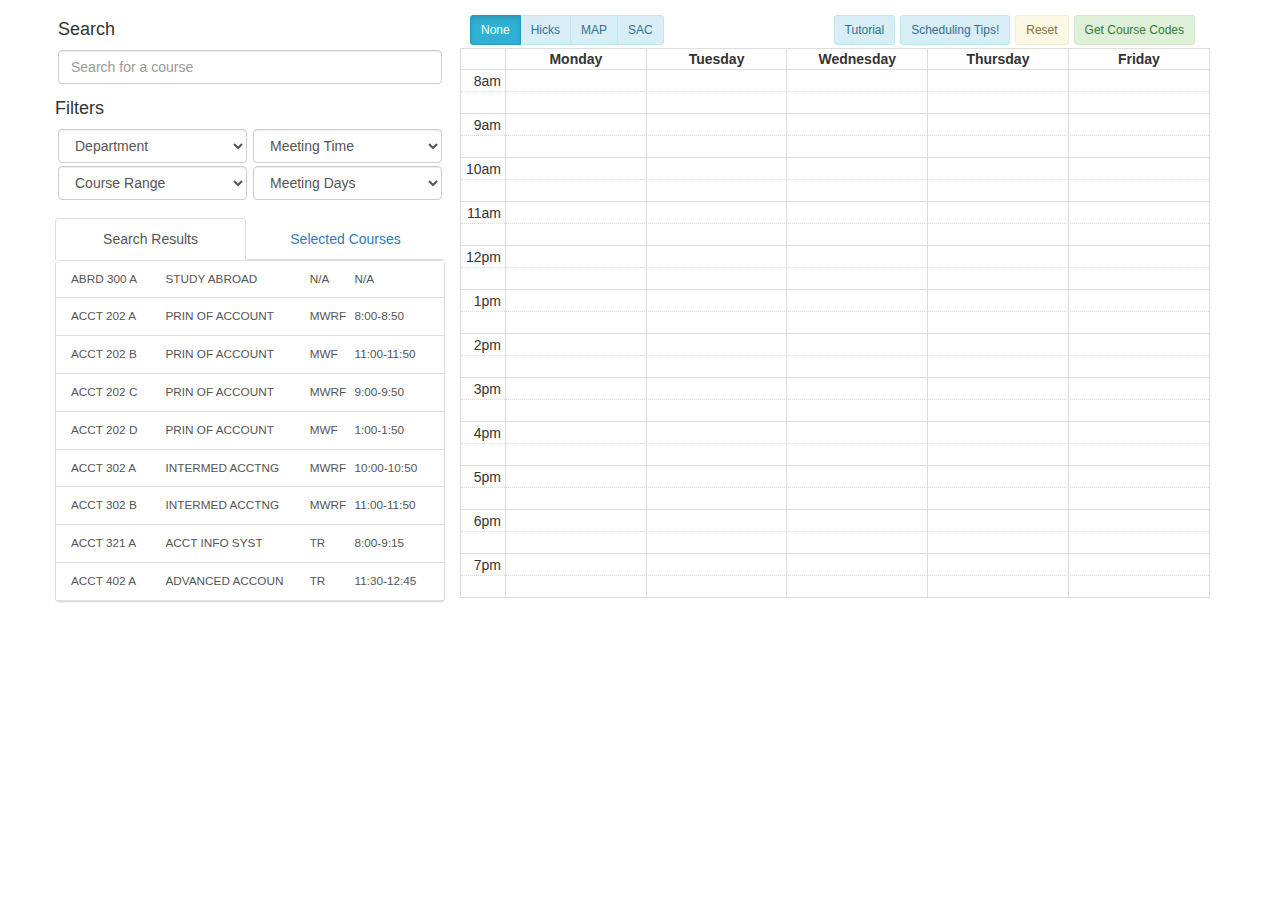
==== tests.html @ 4ca56b04 "Moved tests to a different html file" ====
﻿<!DOCTYPE html>
<html>

<head>
    <meta charset="UTF-8" name="viewport" content="width=device-width, initial-scale=1, maximum-scale=1">
    <title>GCC Class Schedule Visualizer</title>

    <link href='lib/fullcalendar.css' rel='stylesheet' />
    <link href='lib/bootstrap.css' rel='stylesheet' />
    <link href="lib/bootstrap-tour.min.css" rel="stylesheet">
    <link href='styles/main.css' rel='stylesheet' />
    <link href="styles/material-icons.css" rel="stylesheet">

    <script src='lib/moment.min.js'></script>
    <script src='lib/jquery.min.js'></script>
    <script src='lib/bootstrap-notify-3.1.3/bootstrap-notify.min.js'></script>
    <script src='lib/bootstrap.js'></script>
    <script src="lib/bootstrap-tour.min.js"></script>
    <script src='lib/fullcalendar.js'></script>
    <script src='scripts/courses.js'></script>
    <script src='scripts/miscdata.js'></script>
    <script src='scripts/main.js'></script>
    <script src='scripts/testing.js'></script>
    <script src="lib/clipboard.js"></script>
</head>

<body>
    <div class="container">
        <div class="row">
            <div id='sidebar' class="col-md-4">
                <div class="row search-row">
                    <h4 style="margin-top:0px;">Search</h4>
                    <div class="form-group">
                        <input type="text" class="form-control" name="searchfield" id="searchfield" placeholder="Search for a course">
                    </div>
                </div>
                <div class="form-group filter-group row">
                    <h4>Filters</h4>
                    <div class="col-md-6 filter-item">
                        <select name="department" id="department" class="form-control">
                            <option value="">Department</option>
                            <option value="ABRD">ABRD</option>
                            <option value="ACCT">ACCT</option>
                            <option value="ART">ART</option>
                            <option value="ASTR">ASTR</option>
                            <option value="BIOL">BIOL</option>
                            <option value="BUSA">BUSA</option>
                            <option value="CHEM">CHEM</option>
                            <option value="CHIN">CHIN</option>
                            <option value="COMM">COMM</option>
                            <option value="COMP">COMP</option>
                            <option value="ECON">ECON</option>
                            <option value="EDUC">EDUC</option>
                            <option value="ELEE">ELEE</option>
                            <option value="ENGL">ENGL</option>
                            <option value="ENGR">ENGR</option>
                            <option value="ENTR">ENTR</option>
                            <option value="EXER">EXER</option>
                            <option value="FREN">FREN</option>
                            <option value="GEOL">GEOL</option>
                            <option value="GERM">GERM</option>
                            <option value="GOBL">GOBL</option>
                            <option value="GREK">GREK</option>
                            <option value="HIST">HIST</option>
                            <option value="HUMA">HUMA</option>
                            <option value="LATN">LATN</option>
                            <option value="LEGL">LEGL</option>
                            <option value="MATH">MATH</option>
                            <option value="MECE">MECE</option>
                            <option value="MUSI">MUSI</option>
                            <option value="PHIL">PHIL</option>
                            <option value="PHYE">PHYE</option>
                            <option value="PHYS">PHYS</option>
                            <option value="POLS">POLS</option>
                            <option value="PSYC">MECE</option>
                            <option value="RELI">RELI</option>
                            <option value="SCIC">SCIC</option>
                            <option value="SEDU">SEDU</option>
                            <option value="SOCI">SOCI</option>
                            <option value="SOCW">SOCW</option>
                            <option value="SPAN">SPAN</option>
                            <option value="SSFT">SSFT</option>
                            <option value="THEA">THEA</option>
                            <option value="WRIT">WRIT</option>
                        </select>
                    </div>

                    <div class="col-md-6 filter-item">
                        <select name="time" id="time" class="form-control">
                            <option value="">Meeting Time</option>
                            <option value="Morning">Morning</option>
                            <option value="Afternoon">Afternoon</option>
                            <option value="Evening">Evening</option>
                        </select>
                    </div>

                    <div class="col-md-6 filter-item">
                        <select name="course" id="course" class="form-control">
                            <option value="">Course Range</option>
                            <option value="100">100-199</option>
                            <option value="200">200-299</option>
                            <option value="300">300-399</option>
                            <option value="400">400-499</option>
                        </select>
                    </div>

                    <div class="col-md-6 filter-item">
                        <select name="week" id="week" class="form-control">
                            <option value="">Meeting Days</option>
                            <option value="MWF">MWF</option>
                            <option value="TR">TR</option>
                            <option value="MTWF">MTWF</option>
                            <option value="MTRF">MTRF</option>
                            <option value="MWRF">MWRF</option>
                            <option value="M">M</option>
                            <option value="T">T</option>
                            <option value="W">W</option>
                            <option value="R">R</option>
                            <option value="F">F</option>
                            <option value="MF">MF</option>
                            <option value="MW">MW</option>
                            <option value="WF">WF</option>
                        </select>
                    </div>
                </div>

                <div class="row results-row">
                    <ul class="nav nav-tabs nav-justified">
                        <li class="active"><a data-toggle="tab" class="searchResultsTab" href="#searchResults">Search Results</a></li>
                        <li><a data-toggle="tab" class="selectedCoursesTab" href="#selectedCourses">Selected Courses</a></li>
                    </ul>

                    <div class="tab-content">
                        <div id="searchResults" class="tab-pane fade in active">
                            <div class="panel panel-default">
                                <div class="list-group results-table" id="results-table"></div>
                            </div>
                        </div>
                        <div id="selectedCourses" class="tab-pane fade">
                            <div class="pane1 panel-default">
                                <div class="list-group selected-table" id="selected-table"></div>
                            </div>
                        </div>
                    </div>
                </div>
            </div>
            <div id="calendar-area" class="col-md-8">
                <div class="row">
                    <div class="col-md-12">
                        <div class="col-lg-5 menu-button btn-toolbar pull-left">
                            <div class="btn-group" data-toggle="buttons" id="buttons">
                                <!-- <form class="buttons"> -->
                                <label class="btn btn-sm btn-info alert-info active">
                                    <input type="radio" name="options" id="none" checked> None
                                </label>
                                <label class="btn btn-sm btn-info alert-info">
                                    <input type="radio" name="options" id="hicks"> Hicks
                                </label>
                                <label class="btn btn-sm btn-info alert-info">
                                    <input type="radio" name="options" id="map"> MAP
                                </label>
                                <label class="btn btn-sm btn-info alert-info">
                                    <input type="radio" name="options" id="sac"> SAC
                                </label>
                                <!-- </form> -->
                            </div>
                        </div>
                        <div class="col-lg-7 btn-toolbar pull-right" role="toolbar">
                            <button type="button" id="course_codes_button" class="btn btn-sm alert-success btn-success pull-right" data-toggle="modal" data-target="#courseCodesModal">
                                Get Course Codes
                            </button>
                            <button type="button" id="reset_button" class="btn btn-sm btn-warning alert-warning pull-right">Reset</button>
                            <button type="button" id="tips_button" class="btn btn-sm btn-info alert-info pull-right">Scheduling Tips!</button>
                            <button type="button" id="tutorial_button" class="btn btn-sm btn-info alert-info pull-right">Tutorial</button>
                        </div>
                        <div style="clear:both;"></div>
                    </div>
                    <div class="col-md-12">
                        <div id='calendar'></div>
                    </div>
                </div>
            </div>

        </div>


    </div>

    <!-- Course Codes Modal -->
    <div class="modal fade" id="courseCodesModal" tabindex="-1" role="dialog">
        <div class="modal-dialog" role="document">
            <div class="modal-content">
                <div class="modal-header">
                    <button type="button" class="close" data-dismiss="modal" aria-label="Close"><span aria-hidden="true">&times;</span></button>
                    <h4 class="modal-title" id="myModalLabel">Copy Course Codes</h4>
                    <p></p>
                    <p>
                        <b>Instructions:</b> Navigate to the academics page on myGCC and find the "add courses" form. Make sure you're on the form for course codes, and not reference codes. One by one, click the copy button next to the courses below and
                        paste them into the form on myGCC.
                    </p>
                </div>
                <div class="modal-body" id="coursePopup"></div>
                <div class="modal-footer">
                    <button type="button" class="btn btn-default" data-dismiss="modal">Close</button>
                </div>
            </div>
        </div>
    </div>

    <!-- Script stuff for copying course codes -->
    <div id="copyScriptDiv"></div>
</body>

</html>
---- lib/fullcalendar.css ----
/*!
 * FullCalendar v3.3.0 Stylesheet
 * Docs & License: https://fullcalendar.io/
 * (c) 2017 Adam Shaw
 */


.fc {
	direction: ltr;
	text-align: left;
}

.fc-rtl {
	text-align: right;
}

body .fc { /* extra precedence to overcome jqui */
	font-size: 1em;
}


/* Colors
--------------------------------------------------------------------------------------------------*/

.fc-unthemed th,
.fc-unthemed td,
.fc-unthemed thead,
.fc-unthemed tbody,
.fc-unthemed .fc-divider,
.fc-unthemed .fc-row,
.fc-unthemed .fc-content, /* for gutter border */
.fc-unthemed .fc-popover,
.fc-unthemed .fc-list-view,
.fc-unthemed .fc-list-heading td {
	border-color: #ddd;
}

.fc-unthemed .fc-popover {
	background-color: #fff;
}

.fc-unthemed .fc-divider,
.fc-unthemed .fc-popover .fc-header,
.fc-unthemed .fc-list-heading td {
	background: #eee;
}

.fc-unthemed .fc-popover .fc-header .fc-close {
	color: #666;
}

.fc-unthemed td.fc-today {
	background: #fcf8e3;
}

.fc-highlight { /* when user is selecting cells */
	background: #bce8f1;
	opacity: .3;
}

.fc-bgevent { /* default look for background events */
	background: rgb(143, 223, 130);
	opacity: .3;
}

.fc-nonbusiness { /* default look for non-business-hours areas */
	/* will inherit .fc-bgevent's styles */
	background: #d7d7d7;
}

.fc-unthemed .fc-disabled-day {
	background: #d7d7d7;
	opacity: .3;
}

.ui-widget .fc-disabled-day { /* themed */
	background-image: none;
}


/* Icons (inline elements with styled text that mock arrow icons)
--------------------------------------------------------------------------------------------------*/

.fc-icon {
	display: inline-block;
	height: 1em;
	line-height: 1em;
	font-size: 1em;
	text-align: center;
	overflow: hidden;
	font-family: "Courier New", Courier, monospace;

	/* don't allow browser text-selection */
	-webkit-touch-callout: none;
	-webkit-user-select: none;
	-khtml-user-select: none;
	-moz-user-select: none;
	-ms-user-select: none;
	user-select: none;
	}

/*
Acceptable font-family overrides for individual icons:
	"Arial", sans-serif
	"Times New Roman", serif

NOTE: use percentage font sizes or else old IE chokes
*/

.fc-icon:after {
	position: relative;
}

.fc-icon-left-single-arrow:after {
	content: "\02039";
	font-weight: bold;
	font-size: 200%;
	top: -7%;
}

.fc-icon-right-single-arrow:after {
	content: "\0203A";
	font-weight: bold;
	font-size: 200%;
	top: -7%;
}

.fc-icon-left-double-arrow:after {
	content: "\000AB";
	font-size: 160%;
	top: -7%;
}

.fc-icon-right-double-arrow:after {
	content: "\000BB";
	font-size: 160%;
	top: -7%;
}

.fc-icon-left-triangle:after {
	content: "\25C4";
	font-size: 125%;
	top: 3%;
}

.fc-icon-right-triangle:after {
	content: "\25BA";
	font-size: 125%;
	top: 3%;
}

.fc-icon-down-triangle:after {
	content: "\25BC";
	font-size: 125%;
	top: 2%;
}

.fc-icon-x:after {
	content: "\000D7";
	font-size: 200%;
	top: 6%;
}


/* Buttons (styled <button> tags, normalized to work cross-browser)
--------------------------------------------------------------------------------------------------*/

.fc button {
	/* force height to include the border and padding */
	-moz-box-sizing: border-box;
	-webkit-box-sizing: border-box;
	box-sizing: border-box;

	/* dimensions */
	margin: 0;
	height: 2.1em;
	padding: 0 .6em;

	/* text & cursor */
	font-size: 1em; /* normalize */
	white-space: nowrap;
	cursor: pointer;
}

/* Firefox has an annoying inner border */
.fc button::-moz-focus-inner { margin: 0; padding: 0; }
	
.fc-state-default { /* non-theme */
	border: 1px solid;
}

.fc-state-default.fc-corner-left { /* non-theme */
	border-top-left-radius: 4px;
	border-bottom-left-radius: 4px;
}

.fc-state-default.fc-corner-right { /* non-theme */
	border-top-right-radius: 4px;
	border-bottom-right-radius: 4px;
}

/* icons in buttons */

.fc button .fc-icon { /* non-theme */
	position: relative;
	top: -0.05em; /* seems to be a good adjustment across browsers */
	margin: 0 .2em;
	vertical-align: middle;
}
	
/*
  button states
  borrowed from twitter bootstrap (http://twitter.github.com/bootstrap/)
*/

.fc-state-default {
	background-color: #f5f5f5;
	background-image: -moz-linear-gradient(top, #ffffff, #e6e6e6);
	background-image: -webkit-gradient(linear, 0 0, 0 100%, from(#ffffff), to(#e6e6e6));
	background-image: -webkit-linear-gradient(top, #ffffff, #e6e6e6);
	background-image: -o-linear-gradient(top, #ffffff, #e6e6e6);
	background-image: linear-gradient(to bottom, #ffffff, #e6e6e6);
	background-repeat: repeat-x;
	border-color: #e6e6e6 #e6e6e6 #bfbfbf;
	border-color: rgba(0, 0, 0, 0.1) rgba(0, 0, 0, 0.1) rgba(0, 0, 0, 0.25);
	color: #333;
	text-shadow: 0 1px 1px rgba(255, 255, 255, 0.75);
	box-shadow: inset 0 1px 0 rgba(255, 255, 255, 0.2), 0 1px 2px rgba(0, 0, 0, 0.05);
}

.fc-state-hover,
.fc-state-down,
.fc-state-active,
.fc-state-disabled {
	color: #333333;
	background-color: #e6e6e6;
}

.fc-state-hover {
	color: #333333;
	text-decoration: none;
	background-position: 0 -15px;
	-webkit-transition: background-position 0.1s linear;
	   -moz-transition: background-position 0.1s linear;
	     -o-transition: background-position 0.1s linear;
	        transition: background-position 0.1s linear;
}

.fc-state-down,
.fc-state-active {
	background-color: #cccccc;
	background-image: none;
	box-shadow: inset 0 2px 4px rgba(0, 0, 0, 0.15), 0 1px 2px rgba(0, 0, 0, 0.05);
}

.fc-state-disabled {
	cursor: default;
	background-image: none;
	opacity: 0.65;
	box-shadow: none;
}


/* Buttons Groups
--------------------------------------------------------------------------------------------------*/

.fc-button-group {
	display: inline-block;
}

/*
every button that is not first in a button group should scootch over one pixel and cover the
previous button's border...
*/

.fc .fc-button-group > * { /* extra precedence b/c buttons have margin set to zero */
	float: left;
	margin: 0 0 0 -1px;
}

.fc .fc-button-group > :first-child { /* same */
	margin-left: 0;
}


/* Popover
--------------------------------------------------------------------------------------------------*/

.fc-popover {
	position: absolute;
	box-shadow: 0 2px 6px rgba(0,0,0,.15);
}

.fc-popover .fc-header { /* TODO: be more consistent with fc-head/fc-body */
	padding: 2px 4px;
}

.fc-popover .fc-header .fc-title {
	margin: 0 2px;
}

.fc-popover .fc-header .fc-close {
	cursor: pointer;
}

.fc-ltr .fc-popover .fc-header .fc-title,
.fc-rtl .fc-popover .fc-header .fc-close {
	float: left;
}

.fc-rtl .fc-popover .fc-header .fc-title,
.fc-ltr .fc-popover .fc-header .fc-close {
	float: right;
}

/* unthemed */

.fc-unthemed .fc-popover {
	border-width: 1px;
	border-style: solid;
}

.fc-unthemed .fc-popover .fc-header .fc-close {
	font-size: .9em;
	margin-top: 2px;
}

/* jqui themed */

.fc-popover > .ui-widget-header + .ui-widget-content {
	border-top: 0; /* where they meet, let the header have the border */
}


/* Misc Reusable Components
--------------------------------------------------------------------------------------------------*/

.fc-divider {
	border-style: solid;
	border-width: 1px;
}

hr.fc-divider {
	height: 0;
	margin: 0;
	padding: 0 0 2px; /* height is unreliable across browsers, so use padding */
	border-width: 1px 0;
}

.fc-clear {
	clear: both;
}

.fc-bg,
.fc-bgevent-skeleton,
.fc-highlight-skeleton,
.fc-helper-skeleton {
	/* these element should always cling to top-left/right corners */
	position: absolute;
	top: 0;
	left: 0;
	right: 0;
}

.fc-bg {
	bottom: 0; /* strech bg to bottom edge */
}

.fc-bg table {
	height: 100%; /* strech bg to bottom edge */
}


/* Tables
--------------------------------------------------------------------------------------------------*/

.fc table {
	width: 100%;
	box-sizing: border-box; /* fix scrollbar issue in firefox */
	table-layout: fixed;
	border-collapse: collapse;
	border-spacing: 0;
	font-size: 1em; /* normalize cross-browser */
}

.fc th {
	text-align: center;
}

.fc th,
.fc td {
	border-style: solid;
	border-width: 1px;
	padding: 0;
	vertical-align: top;
}

.fc td.fc-today {
	border-style: double; /* overcome neighboring borders */
}


/* Internal Nav Links
--------------------------------------------------------------------------------------------------*/

a[data-goto] {
	cursor: pointer;
}

a[data-goto]:hover {
	text-decoration: underline;
}


/* Fake Table Rows
--------------------------------------------------------------------------------------------------*/

.fc .fc-row { /* extra precedence to overcome themes w/ .ui-widget-content forcing a 1px border */
	/* no visible border by default. but make available if need be (scrollbar width compensation) */
	border-style: solid;
	border-width: 0;
}

.fc-row table {
	/* don't put left/right border on anything within a fake row.
	   the outer tbody will worry about this */
	border-left: 0 hidden transparent;
	border-right: 0 hidden transparent;

	/* no bottom borders on rows */
	border-bottom: 0 hidden transparent; 
}

.fc-row:first-child table {
	border-top: 0 hidden transparent; /* no top border on first row */
}


/* Day Row (used within the header and the DayGrid)
--------------------------------------------------------------------------------------------------*/

.fc-row {
	position: relative;
}

.fc-row .fc-bg {
	z-index: 1;
}

/* highlighting cells & background event skeleton */

.fc-row .fc-bgevent-skeleton,
.fc-row .fc-highlight-skeleton {
	bottom: 0; /* stretch skeleton to bottom of row */
}

.fc-row .fc-bgevent-skeleton table,
.fc-row .fc-highlight-skeleton table {
	height: 100%; /* stretch skeleton to bottom of row */
}

.fc-row .fc-highlight-skeleton td,
.fc-row .fc-bgevent-skeleton td {
	border-color: transparent;
}

.fc-row .fc-bgevent-skeleton {
	z-index: 2;

}

.fc-row .fc-highlight-skeleton {
	z-index: 3;
}

/*
row content (which contains day/week numbers and events) as well as "helper" (which contains
temporary rendered events).
*/

.fc-row .fc-content-skeleton {
	position: relative;
	z-index: 4;
	padding-bottom: 2px; /* matches the space above the events */
}

.fc-row .fc-helper-skeleton {
	z-index: 5;
}

.fc-row .fc-content-skeleton td,
.fc-row .fc-helper-skeleton td {
	/* see-through to the background below */
	background: none; /* in case <td>s are globally styled */
	border-color: transparent;

	/* don't put a border between events and/or the day number */
	border-bottom: 0;
}

.fc-row .fc-content-skeleton tbody td, /* cells with events inside (so NOT the day number cell) */
.fc-row .fc-helper-skeleton tbody td {
	/* don't put a border between event cells */
	border-top: 0;
}


/* Scrolling Container
--------------------------------------------------------------------------------------------------*/

.fc-scroller {
	-webkit-overflow-scrolling: touch;
}

/* TODO: move to agenda/basic */
.fc-scroller > .fc-day-grid,
.fc-scroller > .fc-time-grid {
	position: relative; /* re-scope all positions */
	width: 100%; /* hack to force re-sizing this inner element when scrollbars appear/disappear */
}


/* Global Event Styles
--------------------------------------------------------------------------------------------------*/

.fc-event {
	position: relative; /* for resize handle and other inner positioning */
	display: block; /* make the <a> tag block */
	font-size: .85em;
	line-height: 1.3;
	border-radius: 3px;
	border: 1px solid #3a87ad; /* default BORDER color */
	font-weight: normal; /* undo jqui's ui-widget-header bold */
}

.fc-event,
.fc-event-dot {
	background-color: #3a87ad; /* default BACKGROUND color */
}

/* overpower some of bootstrap's and jqui's styles on <a> tags */
.fc-event,
.fc-event:hover,
.ui-widget .fc-event {
	color: #fff; /* default TEXT color */
	text-decoration: none; /* if <a> has an href */
}

.fc-event[href],
.fc-event.fc-draggable {
	cursor: pointer; /* give events with links and draggable events a hand mouse pointer */
}

.fc-not-allowed, /* causes a "warning" cursor. applied on body */
.fc-not-allowed .fc-event { /* to override an event's custom cursor */
	cursor: not-allowed;
}

.fc-event .fc-bg { /* the generic .fc-bg already does position */
	z-index: 1;
	background: #fff;
	opacity: .25;
}

.fc-event .fc-content {
	position: relative;
	z-index: 2;
}

/* resizer (cursor AND touch devices) */

.fc-event .fc-resizer {
	position: absolute;
	z-index: 4;
}

/* resizer (touch devices) */

.fc-event .fc-resizer {
	display: none;
}

.fc-event.fc-allow-mouse-resize .fc-resizer,
.fc-event.fc-selected .fc-resizer {
	/* only show when hovering or selected (with touch) */
	display: block;
}

/* hit area */

.fc-event.fc-selected .fc-resizer:before {
	/* 40x40 touch area */
	content: "";
	position: absolute;
	z-index: 9999; /* user of this util can scope within a lower z-index */
	top: 50%;
	left: 50%;
	width: 40px;
	height: 40px;
	margin-left: -20px;
	margin-top: -20px;
}


/* Event Selection (only for touch devices)
--------------------------------------------------------------------------------------------------*/

.fc-event.fc-selected {
	z-index: 9999 !important; /* overcomes inline z-index */
	box-shadow: 0 2px 5px rgba(0, 0, 0, 0.2);
}

.fc-event.fc-selected.fc-dragging {
	box-shadow: 0 2px 7px rgba(0, 0, 0, 0.3);
}


/* Horizontal Events
--------------------------------------------------------------------------------------------------*/

/* bigger touch area when selected */
.fc-h-event.fc-selected:before {
	content: "";
	position: absolute;
	z-index: 3; /* below resizers */
	top: -10px;
	bottom: -10px;
	left: 0;
	right: 0;
}

/* events that are continuing to/from another week. kill rounded corners and butt up against edge */

.fc-ltr .fc-h-event.fc-not-start,
.fc-rtl .fc-h-event.fc-not-end {
	margin-left: 0;
	border-left-width: 0;
	padding-left: 1px; /* replace the border with padding */
	border-top-left-radius: 0;
	border-bottom-left-radius: 0;
}

.fc-ltr .fc-h-event.fc-not-end,
.fc-rtl .fc-h-event.fc-not-start {
	margin-right: 0;
	border-right-width: 0;
	padding-right: 1px; /* replace the border with padding */
	border-top-right-radius: 0;
	border-bottom-right-radius: 0;
}

/* resizer (cursor AND touch devices) */

/* left resizer  */
.fc-ltr .fc-h-event .fc-start-resizer,
.fc-rtl .fc-h-event .fc-end-resizer {
	cursor: w-resize;
	left: -1px; /* overcome border */
}

/* right resizer */
.fc-ltr .fc-h-event .fc-end-resizer,
.fc-rtl .fc-h-event .fc-start-resizer {
	cursor: e-resize;
	right: -1px; /* overcome border */
}

/* resizer (mouse devices) */

.fc-h-event.fc-allow-mouse-resize .fc-resizer {
	width: 7px;
	top: -1px; /* overcome top border */
	bottom: -1px; /* overcome bottom border */
}

/* resizer (touch devices) */

.fc-h-event.fc-selected .fc-resizer {
	/* 8x8 little dot */
	border-radius: 4px;
	border-width: 1px;
	width: 6px;
	height: 6px;
	border-style: solid;
	border-color: inherit;
	background: #fff;
	/* vertically center */
	top: 50%;
	margin-top: -4px;
}

/* left resizer  */
.fc-ltr .fc-h-event.fc-selected .fc-start-resizer,
.fc-rtl .fc-h-event.fc-selected .fc-end-resizer {
	margin-left: -4px; /* centers the 8x8 dot on the left edge */
}

/* right resizer */
.fc-ltr .fc-h-event.fc-selected .fc-end-resizer,
.fc-rtl .fc-h-event.fc-selected .fc-start-resizer {
	margin-right: -4px; /* centers the 8x8 dot on the right edge */
}


/* DayGrid events
----------------------------------------------------------------------------------------------------
We use the full "fc-day-grid-event" class instead of using descendants because the event won't
be a descendant of the grid when it is being dragged.
*/

.fc-day-grid-event {
	margin: 1px 2px 0; /* spacing between events and edges */
	padding: 0 1px;
}

tr:first-child > td > .fc-day-grid-event {
	margin-top: 2px; /* a little bit more space before the first event */
}

.fc-day-grid-event.fc-selected:after {
	content: "";
	position: absolute;
	z-index: 1; /* same z-index as fc-bg, behind text */
	/* overcome the borders */
	top: -1px;
	right: -1px;
	bottom: -1px;
	left: -1px;
	/* darkening effect */
	background: #000;
	opacity: .25;
}

.fc-day-grid-event .fc-content { /* force events to be one-line tall */
	white-space: nowrap;
	overflow: hidden;
}

.fc-day-grid-event .fc-time {
	font-weight: bold;
}

/* resizer (cursor devices) */

/* left resizer  */
.fc-ltr .fc-day-grid-event.fc-allow-mouse-resize .fc-start-resizer,
.fc-rtl .fc-day-grid-event.fc-allow-mouse-resize .fc-end-resizer {
	margin-left: -2px; /* to the day cell's edge */
}

/* right resizer */
.fc-ltr .fc-day-grid-event.fc-allow-mouse-resize .fc-end-resizer,
.fc-rtl .fc-day-grid-event.fc-allow-mouse-resize .fc-start-resizer {
	margin-right: -2px; /* to the day cell's edge */
}


/* Event Limiting
--------------------------------------------------------------------------------------------------*/

/* "more" link that represents hidden events */

a.fc-more {
	margin: 1px 3px;
	font-size: .85em;
	cursor: pointer;
	text-decoration: none;
}

a.fc-more:hover {
	text-decoration: underline;
}

.fc-limited { /* rows and cells that are hidden because of a "more" link */
	display: none;
}

/* popover that appears when "more" link is clicked */

.fc-day-grid .fc-row {
	z-index: 1; /* make the "more" popover one higher than this */
}

.fc-more-popover {
	z-index: 2;
	width: 220px;
}

.fc-more-popover .fc-event-container {
	padding: 10px;
}


/* Now Indicator
--------------------------------------------------------------------------------------------------*/

.fc-now-indicator {
	position: absolute;
	border: 0 solid red;
}


/* Utilities
--------------------------------------------------------------------------------------------------*/

.fc-unselectable {
	-webkit-user-select: none;
	 -khtml-user-select: none;
	   -moz-user-select: none;
	    -ms-user-select: none;
	        user-select: none;
	-webkit-touch-callout: none;
	-webkit-tap-highlight-color: rgba(0, 0, 0, 0);
}



/* Toolbar
--------------------------------------------------------------------------------------------------*/

.fc-toolbar {
	text-align: center;
}

.fc-toolbar.fc-header-toolbar {
	margin-bottom: 1em;
}

.fc-toolbar.fc-footer-toolbar {
	margin-top: 1em;
}

.fc-toolbar .fc-left {
	float: left;
}

.fc-toolbar .fc-right {
	float: right;
}

.fc-toolbar .fc-center {
	display: inline-block;
}

/* the things within each left/right/center section */
.fc .fc-toolbar > * > * { /* extra precedence to override button border margins */
	float: left;
	margin-left: .75em;
}

/* the first thing within each left/center/right section */
.fc .fc-toolbar > * > :first-child { /* extra precedence to override button border margins */
	margin-left: 0;
}
	
/* title text */

.fc-toolbar h2 {
	margin: 0;
}

/* button layering (for border precedence) */

.fc-toolbar button {
	position: relative;
}

.fc-toolbar .fc-state-hover,
.fc-toolbar .ui-state-hover {
	z-index: 2;
}
	
.fc-toolbar .fc-state-down {
	z-index: 3;
}

.fc-toolbar .fc-state-active,
.fc-toolbar .ui-state-active {
	z-index: 4;
}

.fc-toolbar button:focus {
	z-index: 5;
}


/* View Structure
--------------------------------------------------------------------------------------------------*/

/* undo twitter bootstrap's box-sizing rules. normalizes positioning techniques */
/* don't do this for the toolbar because we'll want bootstrap to style those buttons as some pt */
.fc-view-container *,
.fc-view-container *:before,
.fc-view-container *:after {
	-webkit-box-sizing: content-box;
	   -moz-box-sizing: content-box;
	        box-sizing: content-box;
}

.fc-view, /* scope positioning and z-index's for everything within the view */
.fc-view > table { /* so dragged elements can be above the view's main element */
	position: relative;
	z-index: 1;
}



/* BasicView
--------------------------------------------------------------------------------------------------*/

/* day row structure */

.fc-basicWeek-view .fc-content-skeleton,
.fc-basicDay-view .fc-content-skeleton {
	/* there may be week numbers in these views, so no padding-top */
	padding-bottom: 1em; /* ensure a space at bottom of cell for user selecting/clicking */
}

.fc-basic-view .fc-body .fc-row {
	min-height: 4em; /* ensure that all rows are at least this tall */
}

/* a "rigid" row will take up a constant amount of height because content-skeleton is absolute */

.fc-row.fc-rigid {
	overflow: hidden;
}

.fc-row.fc-rigid .fc-content-skeleton {
	position: absolute;
	top: 0;
	left: 0;
	right: 0;
}

/* week and day number styling */

.fc-day-top.fc-other-month {
	opacity: 0.3;
}

.fc-basic-view .fc-week-number,
.fc-basic-view .fc-day-number {
	padding: 2px;
}

.fc-basic-view th.fc-week-number,
.fc-basic-view th.fc-day-number {
	padding: 0 2px; /* column headers can't have as much v space */
}

.fc-ltr .fc-basic-view .fc-day-top .fc-day-number { float: right; }
.fc-rtl .fc-basic-view .fc-day-top .fc-day-number { float: left; }

.fc-ltr .fc-basic-view .fc-day-top .fc-week-number { float: left; border-radius: 0 0 3px 0; }
.fc-rtl .fc-basic-view .fc-day-top .fc-week-number { float: right; border-radius: 0 0 0 3px; }

.fc-basic-view .fc-day-top .fc-week-number {
	min-width: 1.5em;
	text-align: center;
	background-color: #f2f2f2;
	color: #808080;
}

/* when week/day number have own column */

.fc-basic-view td.fc-week-number {
	text-align: center;
}

.fc-basic-view td.fc-week-number > * {
	/* work around the way we do column resizing and ensure a minimum width */
	display: inline-block;
	min-width: 1.25em;
}


/* AgendaView all-day area
--------------------------------------------------------------------------------------------------*/

.fc-agenda-view .fc-day-grid {
	position: relative;
	z-index: 2; /* so the "more.." popover will be over the time grid */
}

.fc-agenda-view .fc-day-grid .fc-row {
	min-height: 3em; /* all-day section will never get shorter than this */
}

.fc-agenda-view .fc-day-grid .fc-row .fc-content-skeleton {
	padding-bottom: 1em; /* give space underneath events for clicking/selecting days */
}


/* TimeGrid axis running down the side (for both the all-day area and the slot area)
--------------------------------------------------------------------------------------------------*/

.fc .fc-axis { /* .fc to overcome default cell styles */
	vertical-align: middle;
	padding: 0 4px;
	white-space: nowrap;
}

.fc-ltr .fc-axis {
	text-align: right;
}

.fc-rtl .fc-axis {
	text-align: left;
}

.ui-widget td.fc-axis {
	font-weight: normal; /* overcome jqui theme making it bold */
}


/* TimeGrid Structure
--------------------------------------------------------------------------------------------------*/

.fc-time-grid-container, /* so scroll container's z-index is below all-day */
.fc-time-grid { /* so slats/bg/content/etc positions get scoped within here */
	position: relative;
	z-index: 1;
}

.fc-time-grid {
	min-height: 100%; /* so if height setting is 'auto', .fc-bg stretches to fill height */
}

.fc-time-grid table { /* don't put outer borders on slats/bg/content/etc */
	border: 0 hidden transparent;
}

.fc-time-grid > .fc-bg {
	z-index: 1;
}

.fc-time-grid .fc-slats,
.fc-time-grid > hr { /* the <hr> AgendaView injects when grid is shorter than scroller */
	position: relative;
	z-index: 2;
}

.fc-time-grid .fc-content-col {
	position: relative; /* because now-indicator lives directly inside */
}

.fc-time-grid .fc-content-skeleton {
	position: absolute;
	z-index: 3;
	top: 0;
	left: 0;
	right: 0;
}

/* divs within a cell within the fc-content-skeleton */

.fc-time-grid .fc-business-container {
	position: relative;
	z-index: 1;
}

.fc-time-grid .fc-bgevent-container {
	position: relative;
	z-index: 2;
}

.fc-time-grid .fc-highlight-container {
	position: relative;
	z-index: 3;
}

.fc-time-grid .fc-event-container {
	position: relative;
	z-index: 4;
}

.fc-time-grid .fc-now-indicator-line {
	z-index: 5;
}

.fc-time-grid .fc-helper-container { /* also is fc-event-container */
	position: relative;
	z-index: 6;
}


/* TimeGrid Slats (lines that run horizontally)
--------------------------------------------------------------------------------------------------*/

.fc-time-grid .fc-slats td {
	height: 1.5em;
	border-bottom: 0; /* each cell is responsible for its top border */
}

.fc-time-grid .fc-slats .fc-minor td {
	border-top-style: dotted;
}

.fc-time-grid .fc-slats .ui-widget-content { /* for jqui theme */
	background: none; /* see through to fc-bg */
}


/* TimeGrid Highlighting Slots
--------------------------------------------------------------------------------------------------*/

.fc-time-grid .fc-highlight-container { /* a div within a cell within the fc-highlight-skeleton */
	position: relative; /* scopes the left/right of the fc-highlight to be in the column */
}

.fc-time-grid .fc-highlight {
	position: absolute;
	left: 0;
	right: 0;
	/* top and bottom will be in by JS */
}


/* TimeGrid Event Containment
--------------------------------------------------------------------------------------------------*/

.fc-ltr .fc-time-grid .fc-event-container { /* space on the sides of events for LTR (default) */
	margin: 0 2.5% 0 2px;
}

.fc-rtl .fc-time-grid .fc-event-container { /* space on the sides of events for RTL */
	margin: 0 2px 0 2.5%;
}

.fc-time-grid .fc-event,
.fc-time-grid .fc-bgevent {
	position: absolute;
	z-index: 1; /* scope inner z-index's */
}

.fc-time-grid .fc-bgevent {
	/* background events always span full width */
	left: 0;
	right: 0;
}


/* Generic Vertical Event
--------------------------------------------------------------------------------------------------*/

.fc-v-event.fc-not-start { /* events that are continuing from another day */
	/* replace space made by the top border with padding */
	border-top-width: 0;
	padding-top: 1px;

	/* remove top rounded corners */
	border-top-left-radius: 0;
	border-top-right-radius: 0;
}

.fc-v-event.fc-not-end {
	/* replace space made by the top border with padding */
	border-bottom-width: 0;
	padding-bottom: 1px;

	/* remove bottom rounded corners */
	border-bottom-left-radius: 0;
	border-bottom-right-radius: 0;
}


/* TimeGrid Event Styling
----------------------------------------------------------------------------------------------------
We use the full "fc-time-grid-event" class instead of using descendants because the event won't
be a descendant of the grid when it is being dragged.
*/

.fc-time-grid-event {
	overflow: hidden; /* don't let the bg flow over rounded corners */
}

.fc-time-grid-event.fc-selected {
	/* need to allow touch resizers to extend outside event's bounding box */
	/* common fc-selected styles hide the fc-bg, so don't need this anyway */
	overflow: visible;
}

.fc-time-grid-event.fc-selected .fc-bg {
	display: none; /* hide semi-white background, to appear darker */
}

.fc-time-grid-event .fc-content {
	overflow: hidden; /* for when .fc-selected */
}

.fc-time-grid-event .fc-time,
.fc-time-grid-event .fc-title {
	padding: 0 1px;
}

.fc-time-grid-event .fc-time {
	font-size: .85em;
	white-space: nowrap;
}

/* short mode, where time and title are on the same line */

.fc-time-grid-event.fc-short .fc-content {
	/* don't wrap to second line (now that contents will be inline) */
	white-space: nowrap;
}

.fc-time-grid-event.fc-short .fc-time,
.fc-time-grid-event.fc-short .fc-title {
	/* put the time and title on the same line */
	display: inline-block;
	vertical-align: top;
}

.fc-time-grid-event.fc-short .fc-time span {
	display: none; /* don't display the full time text... */
}

.fc-time-grid-event.fc-short .fc-time:before {
	content: attr(data-start); /* ...instead, display only the start time */
}

.fc-time-grid-event.fc-short .fc-time:after {
	content: "\000A0-\000A0"; /* seperate with a dash, wrapped in nbsp's */
}

.fc-time-grid-event.fc-short .fc-title {
	font-size: .85em; /* make the title text the same size as the time */
	padding: 0; /* undo padding from above */
}

/* resizer (cursor device) */

.fc-time-grid-event.fc-allow-mouse-resize .fc-resizer {
	left: 0;
	right: 0;
	bottom: 0;
	height: 8px;
	overflow: hidden;
	line-height: 8px;
	font-size: 11px;
	font-family: monospace;
	text-align: center;
	cursor: s-resize;
}

.fc-time-grid-event.fc-allow-mouse-resize .fc-resizer:after {
	content: "=";
}

/* resizer (touch device) */

.fc-time-grid-event.fc-selected .fc-resizer {
	/* 10x10 dot */
	border-radius: 5px;
	border-width: 1px;
	width: 8px;
	height: 8px;
	border-style: solid;
	border-color: inherit;
	background: #fff;
	/* horizontally center */
	left: 50%;
	margin-left: -5px;
	/* center on the bottom edge */
	bottom: -5px;
}


/* Now Indicator
--------------------------------------------------------------------------------------------------*/

.fc-time-grid .fc-now-indicator-line {
	border-top-width: 1px;
	left: 0;
	right: 0;
}

/* arrow on axis */

.fc-time-grid .fc-now-indicator-arrow {
	margin-top: -5px; /* vertically center on top coordinate */
}

.fc-ltr .fc-time-grid .fc-now-indicator-arrow {
	left: 0;
	/* triangle pointing right... */
	border-width: 5px 0 5px 6px;
	border-top-color: transparent;
	border-bottom-color: transparent;
}

.fc-rtl .fc-time-grid .fc-now-indicator-arrow {
	right: 0;
	/* triangle pointing left... */
	border-width: 5px 6px 5px 0;
	border-top-color: transparent;
	border-bottom-color: transparent;
}



/* List View
--------------------------------------------------------------------------------------------------*/

/* possibly reusable */

.fc-event-dot {
	display: inline-block;
	width: 10px;
	height: 10px;
	border-radius: 5px;
}

/* view wrapper */

.fc-rtl .fc-list-view {
	direction: rtl; /* unlike core views, leverage browser RTL */
}

.fc-list-view {
	border-width: 1px;
	border-style: solid;
}

/* table resets */

.fc .fc-list-table {
	table-layout: auto; /* for shrinkwrapping cell content */
}

.fc-list-table td {
	border-width: 1px 0 0;
	padding: 8px 14px;
}

.fc-list-table tr:first-child td {
	border-top-width: 0;
}

/* day headings with the list */

.fc-list-heading {
	border-bottom-width: 1px;
}

.fc-list-heading td {
	font-weight: bold;
}

.fc-ltr .fc-list-heading-main { float: left; }
.fc-ltr .fc-list-heading-alt { float: right; }

.fc-rtl .fc-list-heading-main { float: right; }
.fc-rtl .fc-list-heading-alt { float: left; }

/* event list items */

.fc-list-item.fc-has-url {
	cursor: pointer; /* whole row will be clickable */
}

.fc-list-item:hover td {
	background-color: #f5f5f5;
}

.fc-list-item-marker,
.fc-list-item-time {
	white-space: nowrap;
	width: 1px;
}

/* make the dot closer to the event title */
.fc-ltr .fc-list-item-marker { padding-right: 0; }
.fc-rtl .fc-list-item-marker { padding-left: 0; }

.fc-list-item-title a {
	/* every event title cell has an <a> tag */
	text-decoration: none;
	color: inherit;
}

.fc-list-item-title a[href]:hover {
	/* hover effect only on titles with hrefs */
	text-decoration: underline;
}

/* message when no events */

.fc-list-empty-wrap2 {
	position: absolute;
	top: 0;
	left: 0;
	right: 0;
	bottom: 0;
}

.fc-list-empty-wrap1 {
	width: 100%;
	height: 100%;
	display: table;
}

.fc-list-empty {
	display: table-cell;
	vertical-align: middle;
	text-align: center;
}

.fc-unthemed .fc-list-empty { /* theme will provide own background */
	background-color: #eee;
}
---- styles/main.css ----
body {
    margin: 15px 10px;
    padding: 0;
    font-family: "Lucida Grande",Helvetica,Arial,Verdana,sans-serif;
    font-size: 14px;
}

#calendar {
    max-width: 900px;
    margin: 0 auto;
}

.filter-item {
    padding: 3px;
    padding-top: 0px;
}

.search-row {
    padding: 3px;
    padding-top: 5px;
    padding-bottom: 0px;
}

.results-row {
    margin-top: 0px;
}

.form-group {
  margin-bottom: 5px;
}

.filter-group {
  margin-bottom: 15px;
}

.results-table {
    max-height: 340px;
    height: 340px;
    overflow-y: auto;
    overflow-x: visible;
    background-color: #FaFaFF;
}

.selected-table {
    max-height: 340px;
    height: 340px;
    overflow-y: auto;
    overflow-x: visible;
    background-color: #FaFaFF;
}

.noneMatching {
    text-align: center;
    font-size: 1.75em;
    background-color: #FaFaFF;
    height: 340px;
    vertical-align: middle;
    line-height: 340px;
}

h1.searchWord {
    text-align: left;
}

#search_button {
    margin: 5px 0px 5px 0px;
}

.bottom-button {
  padding-right: 0px;
  padding-left: 0px;
  padding-bottom: 3px;
  padding-top: 2px;
}

.menu-button {
  padding-right: 0px;
  padding-left: 0px;
  padding-bottom: 3px;
  padding-top: 0px;
  text-align: center;
}

.course-list-text {
    padding: 0px 0px 0px 0px;
    font-size: .84em;
}

.course-list-text-name {
    padding: 0px 0px 0px 5px;
    font-size: .84em;
}

.course-list-text-time {
    padding: 0px 0px 0px 15px;
    font-size: .84em;
}

.course-list-row {
    margin: 0px;
}

.copy-entry {
    display: inline-block;
    vertical-align: middle;
    float: none;
    text-align: center;
}

.copy-boxes {
    vertical-align: text-top;
}

.message {
    text-align: center;
}

.Prereq-boxes {
    text-align: center;
}

.top-buffer {
    margin-top: 12px;
}

.container-center {
    display: flex;
    align-items: center;
}

.pull-right {
    text-align: right;
}

.pull-left {
  text-align: left;
  margin-left: 5px;
}

.x-icon-in-button {
    vertical-align: text-top;
}
---- styles/material-icons.css ----
/* fallback */
@font-face {
  font-family: 'Material Icons';
  font-style: normal;
  font-weight: 400;
  src: local('Material Icons'), local('MaterialIcons-Regular'), url(https://fonts.gstatic.com/s/materialicons/v21/2fcrYFNaTjcS6g4U3t-Y5ZjZjT5FdEJ140U2DJYC3mY.woff2) format('woff2');
}

.material-icons {
  font-family: 'Material Icons';
  font-weight: normal;
  font-style: normal;
  font-size: 24px;
  line-height: 1;
  letter-spacing: normal;
  text-transform: none;
  display: inline-block;
  white-space: nowrap;
  word-wrap: normal;
  direction: ltr;
  -webkit-font-feature-settings: 'liga';
  -webkit-font-smoothing: antialiased;
}
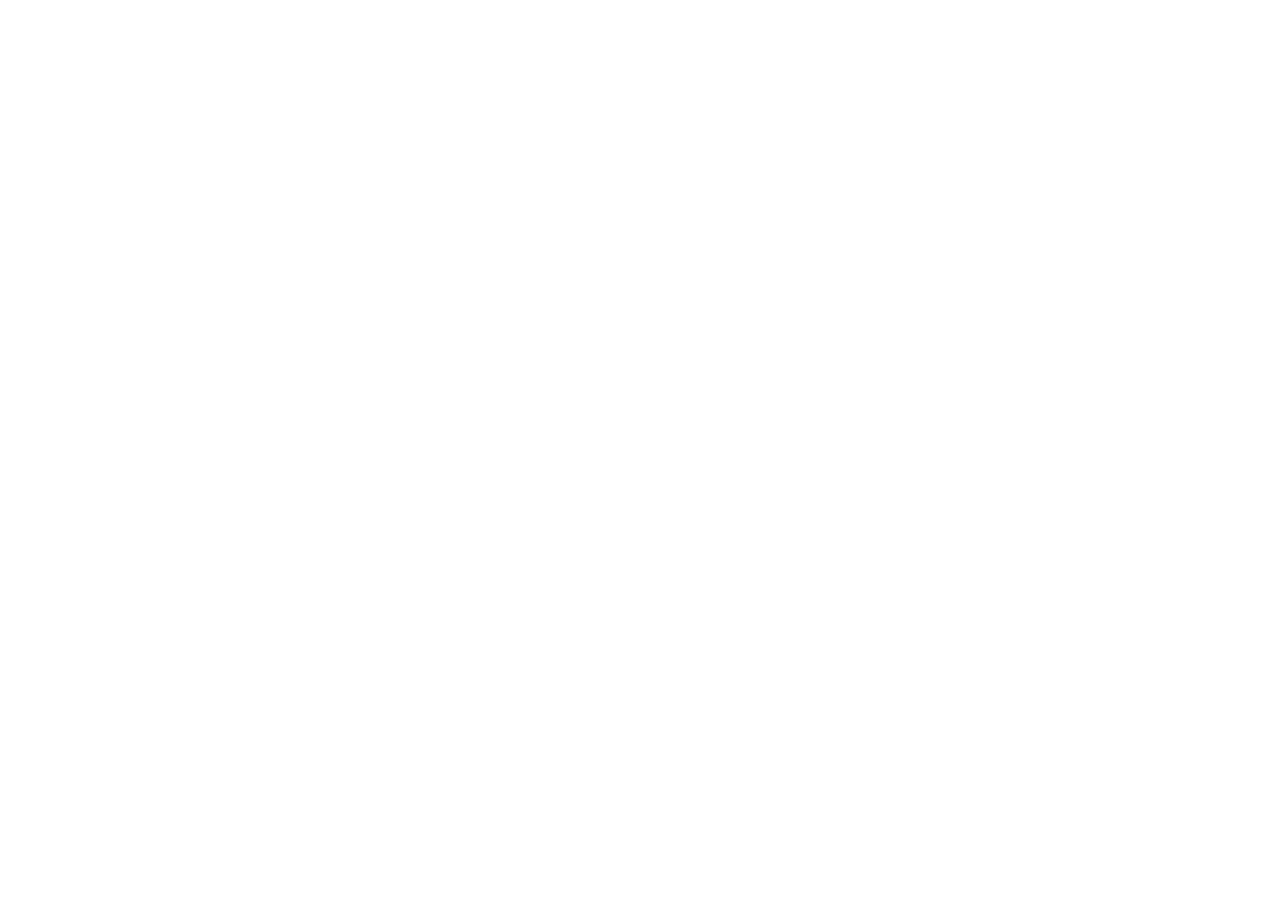
==== commit b51c462f: "Tests now use the main filter function" ====
--- a/tests.html
+++ b/tests.html
@@ -17,14 +17,14 @@
     <script src='lib/bootstrap.js'></script>
     <script src="lib/bootstrap-tour.min.js"></script>
     <script src='lib/fullcalendar.js'></script>
+    <script src="lib/clipboard.js"></script>
     <script src='scripts/courses.js'></script>
     <script src='scripts/miscdata.js'></script>
     <script src='scripts/main.js'></script>
     <script src='scripts/testing.js'></script>
-    <script src="lib/clipboard.js"></script>
 </head>
 
-<body>
+<body style="display:none;">
     <div class="container">
         <div class="row">
             <div id='sidebar' class="col-md-4">
